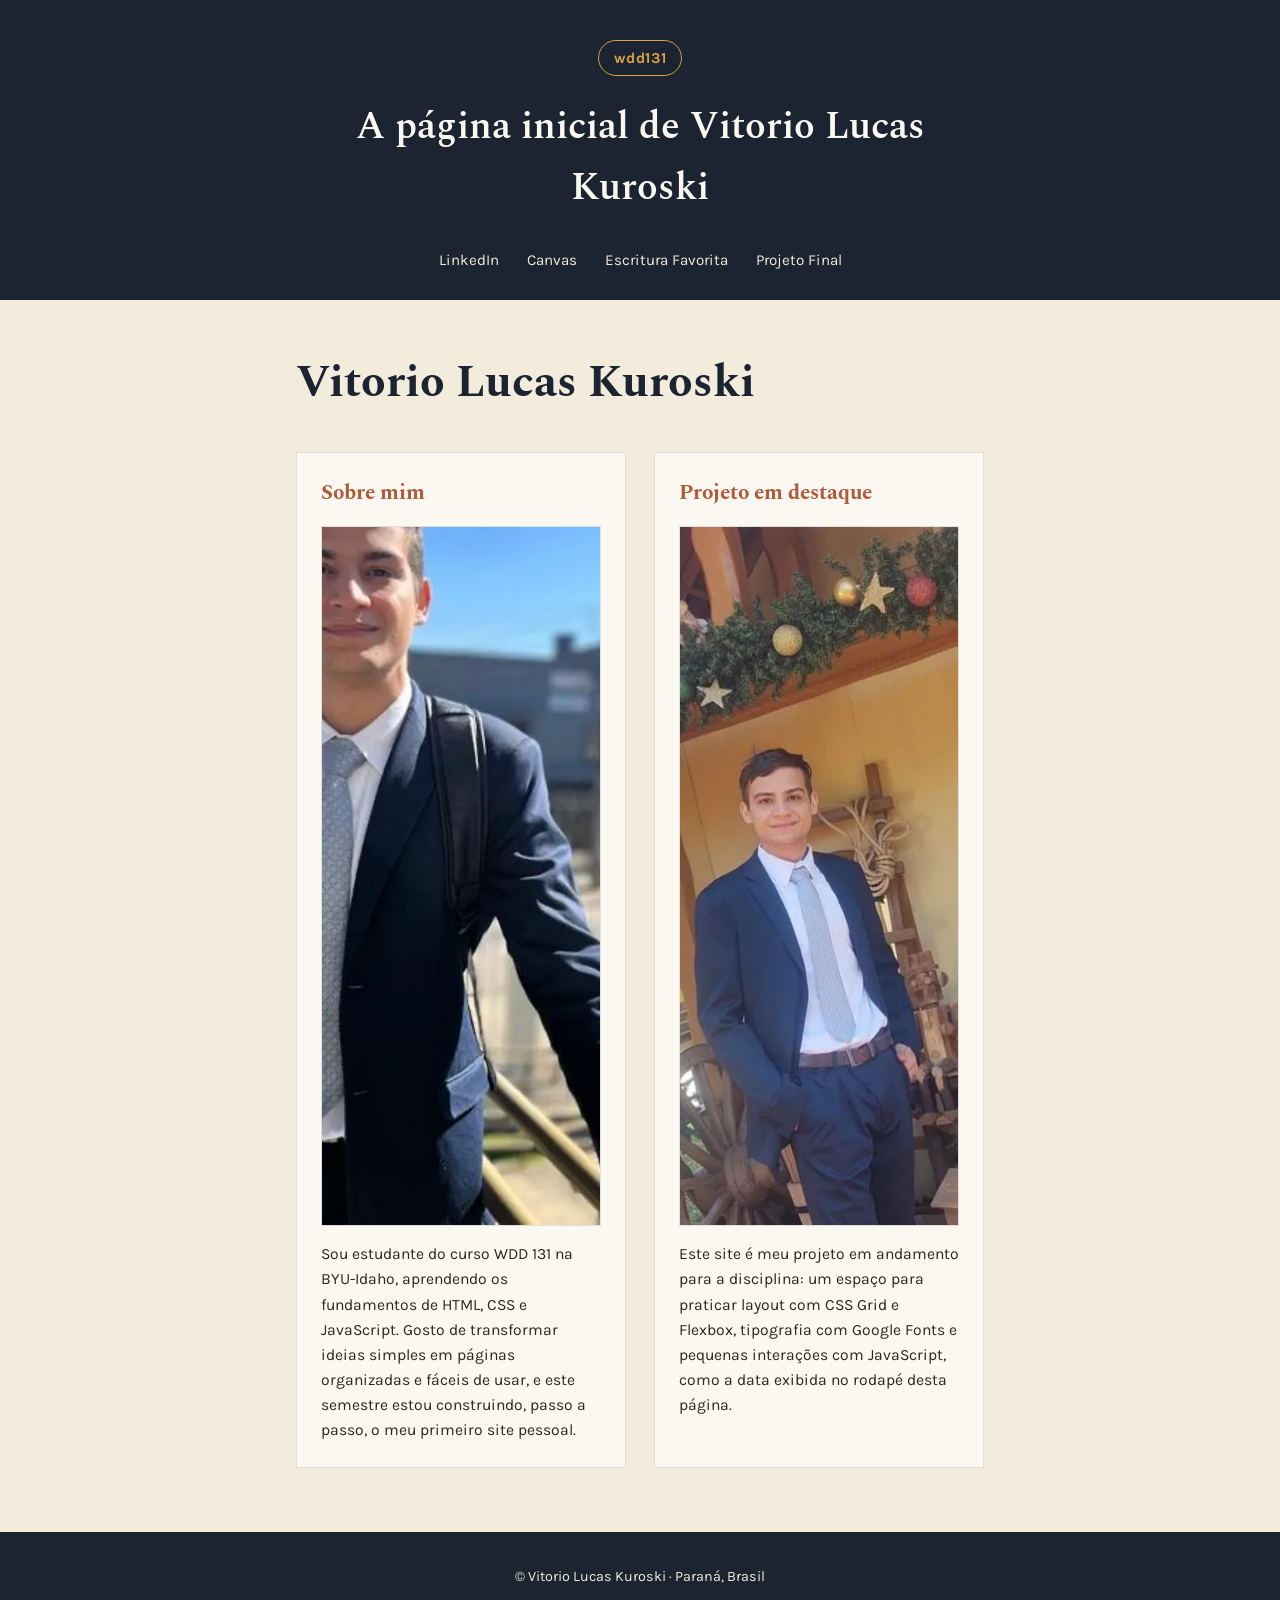
==== index.html @ c9bb9cce "Add files via upload" ====
<!DOCTYPE html>
<html lang="pt-BR">
<head>
  <meta charset="UTF-8">
  <meta name="viewport" content="width=device-width, initial-scale=1.0">
  <title>WDD 131 – Fundamentos da Web Dinâmica - Vitorio Lucas Kuroski</title>
  <meta name="description" content="WDD 131 – Fundamentos da Web Dinâmica. Página inicial de Vitorio Lucas Kuroski, estudante do curso, com projetos e recursos de HTML, CSS e JavaScript.">
  <meta name="author" content="Vitorio Lucas Kuroski">

  <link rel="preconnect" href="https://fonts.googleapis.com">
  <link rel="preconnect" href="https://fonts.gstatic.com" crossorigin>
  <link href="https://fonts.googleapis.com/css2?family=Spectral:wght@400;600;700&family=Karla:wght@400;500;700&display=swap" rel="stylesheet">

  <link rel="stylesheet" href="estilos/base.css">
  <script src="scripts/obterdatas.js" defer></script>
</head>
<body>

  <header>
    <span class="logo">wdd131</span>
    <h1>A página inicial de Vitorio Lucas Kuroski</h1>
    <nav>
      <ul>
        <li><a href="https://www.linkedin.com/in/vitorio-kuroski" target="_blank" rel="noopener">LinkedIn</a></li>
        <li><a href="https://byupw.instructure.com/" target="_blank" rel="noopener">Canvas</a></li>
        <li><a href="https://www.churchofjesuschrist.org/study/scriptures/bofm/2-ne/28?lang=por&id=p30#p30" target="_blank" rel="noopener">Escritura Favorita</a></li>
        <li><a href="#">Projeto Final</a></li>
      </ul>
    </nav>
  </header>

  <main>
    <h1>Vitorio Lucas Kuroski</h1>

    <div class="cards">
      <section class="card">
        <h2>Sobre mim</h2>
        <img src="imagens/perfil-codigo.webp" alt="Vitorio Lucas Kuroski sorrindo ao ar livre, vestindo terno" width="900" height="700" loading="lazy">
        <p>
          Sou estudante do curso WDD 131 na BYU-Idaho, aprendendo os fundamentos
          de HTML, CSS e JavaScript. Gosto de transformar ideias simples em
          páginas organizadas e fáceis de usar, e este semestre estou
          construindo, passo a passo, o meu primeiro site pessoal.
        </p>
      </section>

      <section class="card">
        <h2>Projeto em destaque</h2>
        <img src="imagens/layout-projeto.webp" alt="Vitorio Lucas Kuroski em um ambiente decorado" width="900" height="700" loading="lazy">
        <p>
          Este site é meu projeto em andamento para a disciplina: um espaço
          para praticar layout com CSS Grid e Flexbox, tipografia com Google
          Fonts e pequenas interações com JavaScript, como a data exibida
          no rodapé desta página.
        </p>
      </section>
    </div>
  </main>

  <footer>
    <p>&copy; <span id="anoatual"></span> Vitorio Lucas Kuroski · Paraná, Brasil</p>
    <p id="ultimaModificacao"></p>
  </footer>

</body>
</html>
---- estilos/base.css ----
/* ============================================
   WDD 131 — Página Inicial
   Paleta: tinta noturna, dourado e papel
   ============================================ */

:root {
  --ink: #1b2430;
  --ink-soft: #2a3644;
  --gold: #d9a441;
  --paper: #f3ecdd;
  --paper-white: #fbf8f1;
  --rust: #b05a3a;
  --sage: #7a8f78;
  --text: #2a2620;

  --font-display: "Spectral", Georgia, serif;
  --font-body: "Karla", "Segoe UI", sans-serif;

  --max-width: 46rem;
}

* {
  box-sizing: border-box;
}

body {
  margin: 0;
  background: var(--paper);
  color: var(--text);
  font-family: var(--font-body);
  line-height: 1.6;
}

img {
  max-width: 100%;
  display: block;
}

a {
  color: inherit;
}

/* ---------- Cabeçalho ---------- */

header {
  background: var(--ink);
  color: var(--paper-white);
  padding: 2.5rem 1.5rem 1.75rem;
}

header .logo {
  display: block;
  width: fit-content;
  margin: 0 auto 1.25rem;
  font-family: var(--font-body);
  font-weight: 700;
  font-size: 0.95rem;
  letter-spacing: 0.04em;
  color: var(--gold);
  border: 1px solid var(--gold);
  border-radius: 999px;
  padding: 0.3rem 0.9rem;
}

header h1 {
  font-family: var(--font-display);
  font-weight: 600;
  font-size: clamp(1.6rem, 4vw, 2.4rem);
  text-align: center;
  margin: 0 0 1.75rem;
  max-width: 30ch;
  margin-inline: auto;
}

nav ul {
  list-style: none;
  display: flex;
  flex-wrap: wrap;
  justify-content: center;
  gap: 1.75rem;
  margin: 0;
  padding: 0;
}

nav a {
  text-decoration: none;
  font-size: 0.95rem;
  color: var(--paper);
  position: relative;
  padding-bottom: 0.2rem;
}

nav a::after {
  content: "";
  position: absolute;
  left: 0;
  bottom: 0;
  width: 0;
  height: 2px;
  background: var(--gold);
  transition: width 0.25s ease;
}

nav a:hover::after,
nav a:focus-visible::after {
  width: 100%;
}

nav a:focus-visible {
  outline: 2px solid var(--gold);
  outline-offset: 4px;
}

/* ---------- Conteúdo principal ---------- */

main {
  max-width: var(--max-width);
  margin: 0 auto;
  padding: 3rem 1.5rem 4rem;
}

main > h1 {
  font-family: var(--font-display);
  font-weight: 700;
  font-size: clamp(1.9rem, 5vw, 2.8rem);
  color: var(--ink);
  margin: 0 0 2rem;
}

.cards {
  display: grid;
  grid-template-columns: repeat(2, 1fr);
  gap: 1.75rem;
}

.card {
  background: var(--paper-white);
  border: 1px solid rgba(27, 36, 48, 0.12);
  padding: 1.5rem;
}

.card h2 {
  font-family: var(--font-display);
  font-size: 1.3rem;
  color: var(--rust);
  margin: 0 0 1rem;
}

.card img {
  border: 1px solid rgba(27, 36, 48, 0.12);
  margin-bottom: 1rem;
  aspect-ratio: 9 / 7;
  object-fit: cover;
}

.card p {
  margin: 0;
  font-size: 0.98rem;
}

@media (max-width: 40rem) {
  .cards {
    grid-template-columns: 1fr;
  }
}

/* ---------- Rodapé ---------- */

footer {
  background: var(--ink);
  color: var(--paper);
  text-align: center;
  padding: 1.75rem 1.5rem;
  font-size: 0.9rem;
}

footer p {
  margin: 0.3rem 0;
}
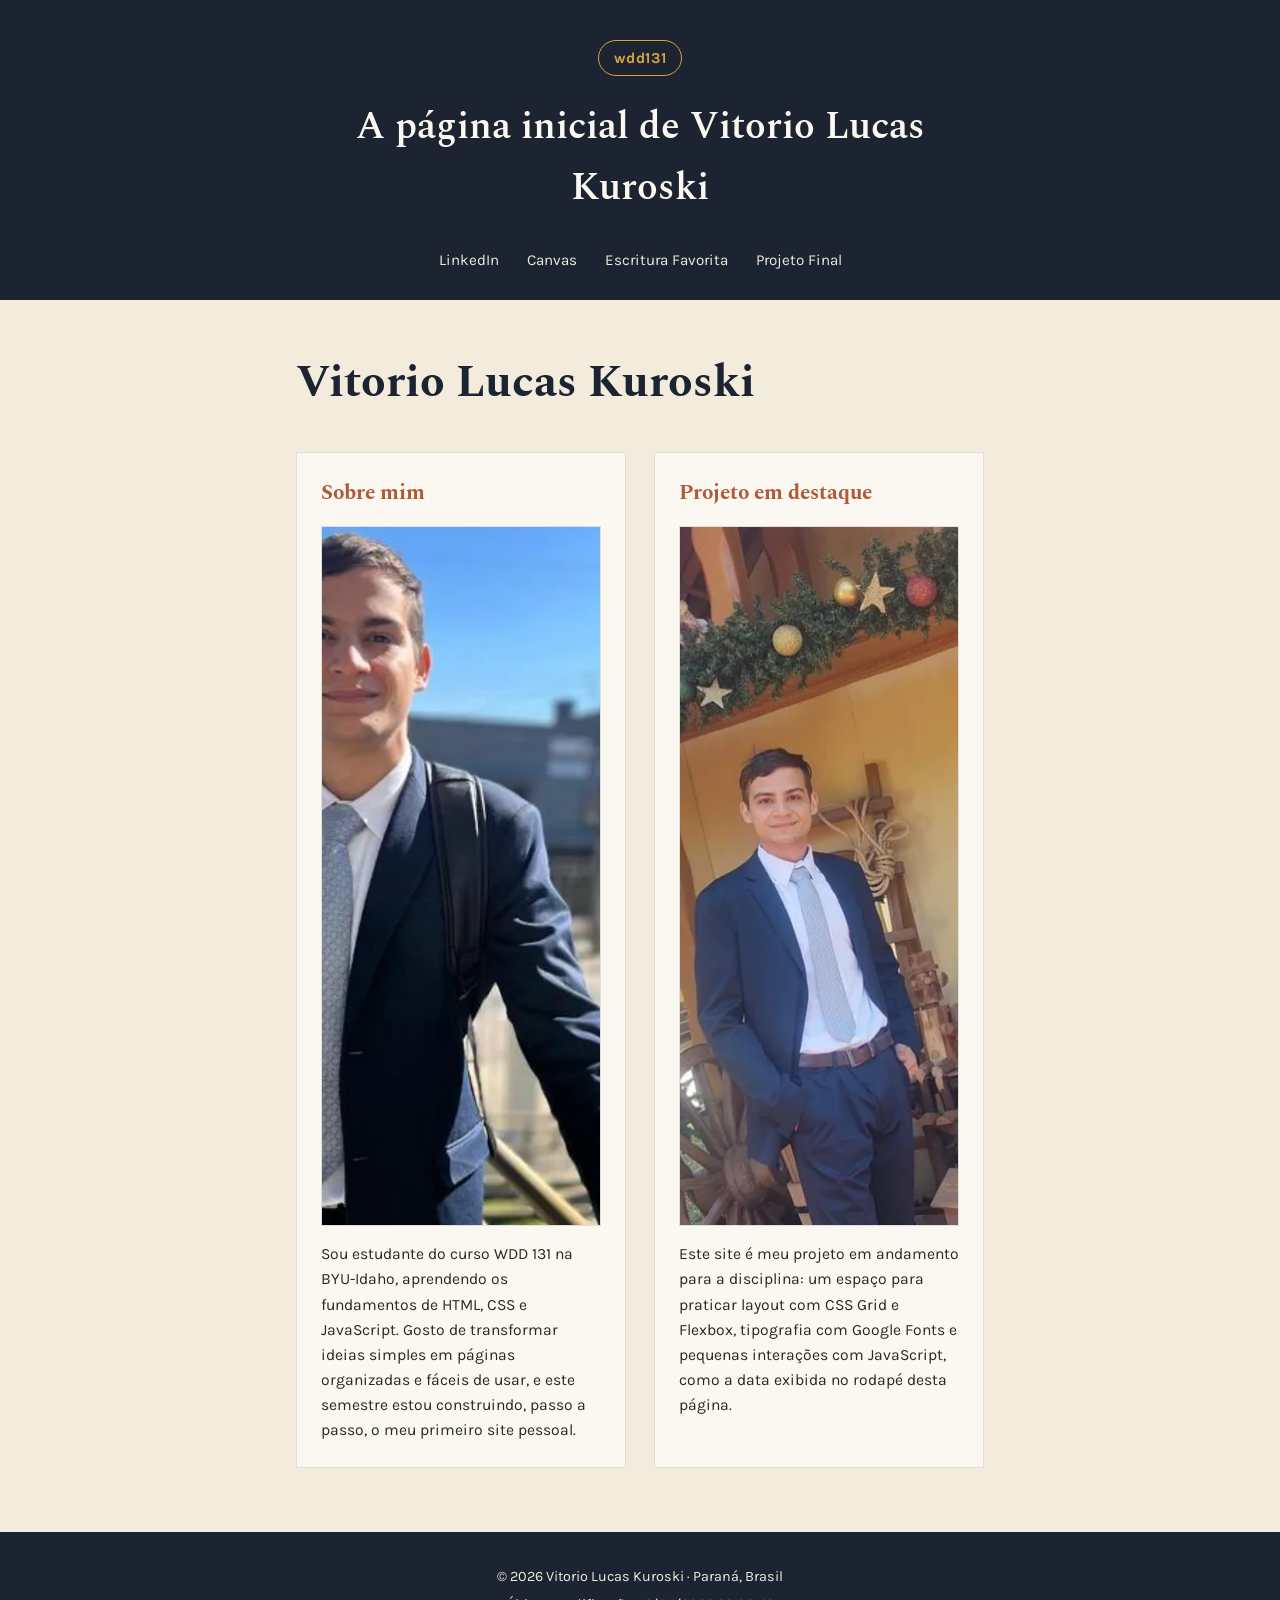
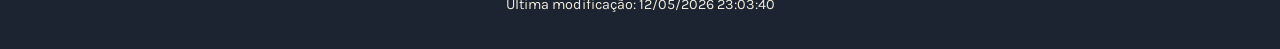
==== commit 3028adb7: "Add site planning document for final project (Curitiba Verde) Co-Authored-By: Claude Opus 5.5 <norep" ====
--- a/index.html
+++ b/index.html
@@ -24,7 +24,7 @@
         <li><a href="https://www.linkedin.com/in/vitorio-kuroski" target="_blank" rel="noopener">LinkedIn</a></li>
         <li><a href="https://byupw.instructure.com/" target="_blank" rel="noopener">Canvas</a></li>
         <li><a href="https://www.churchofjesuschrist.org/study/scriptures/bofm/2-ne/28?lang=por&id=p30#p30" target="_blank" rel="noopener">Escritura Favorita</a></li>
-        <li><a href="#">Projeto Final</a></li>
+        <li><a href="projeto/planejamentodosite.html">Projeto Final</a></li>
       </ul>
     </nav>
   </header>
